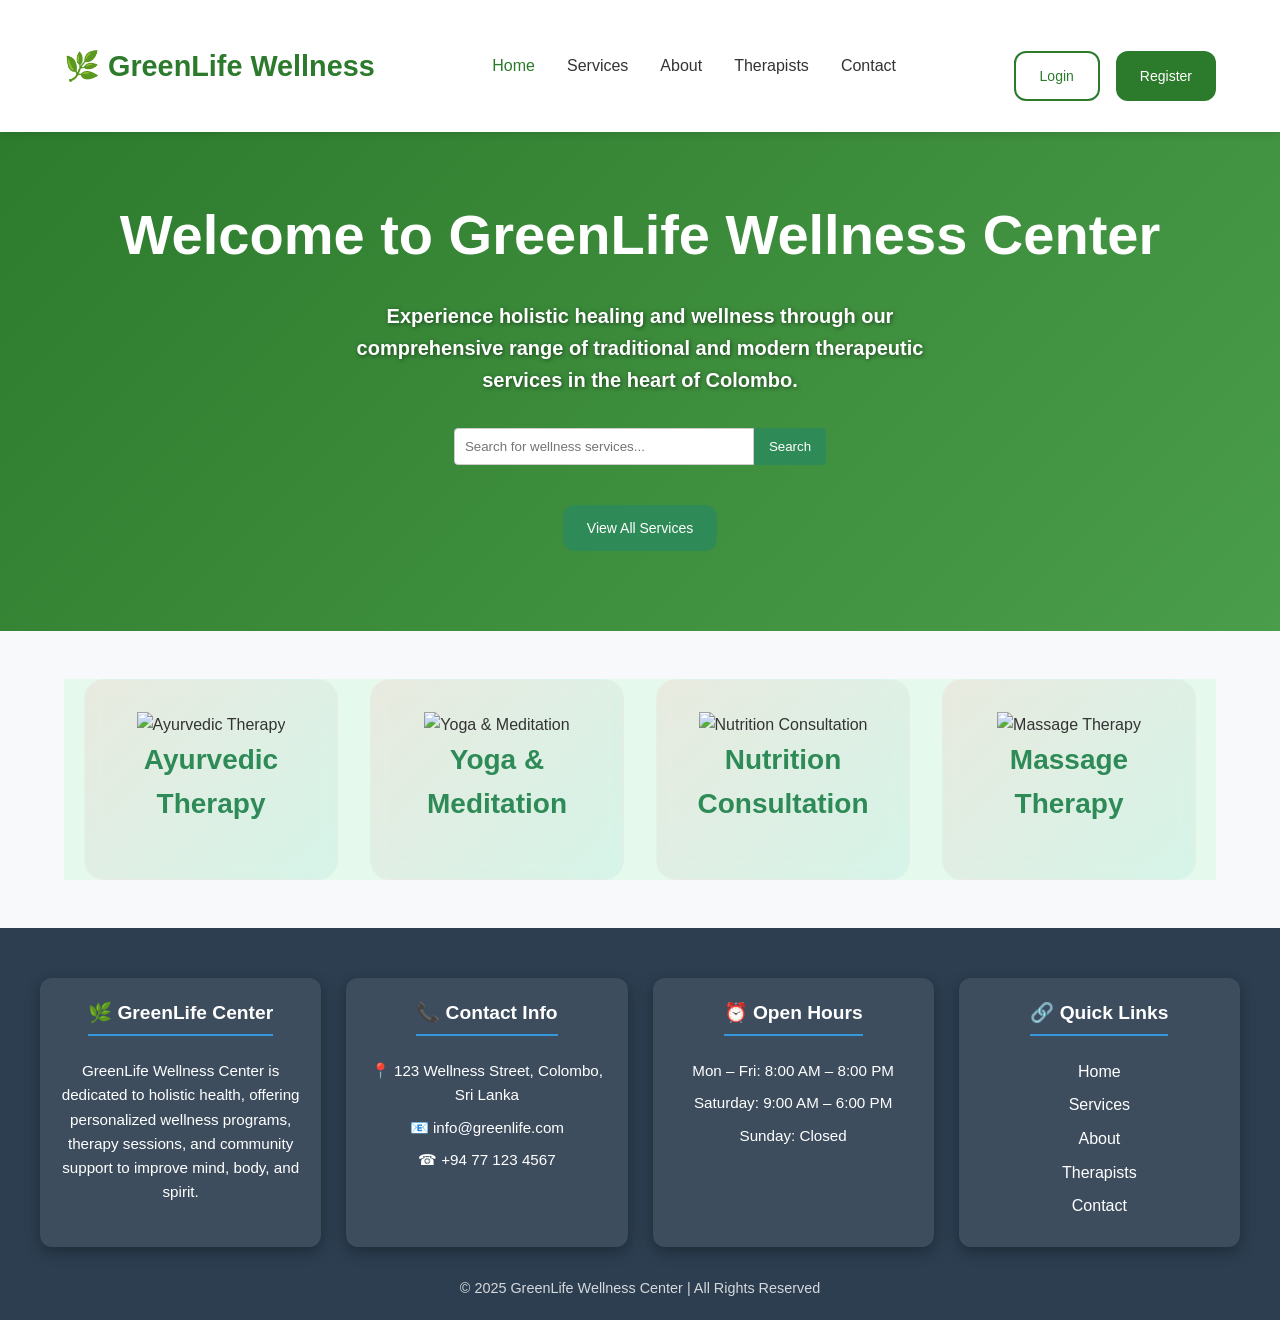
==== index.html @ e707898a "updete register page" ====
<!-- index.html -->
<!DOCTYPE html>
<html lang="en">
<head>
  <meta charset="UTF-8">
  <meta name="viewport" content="width=device-width, initial-scale=1.0">
  <link rel="stylesheet" href="styles.css">
  <title>GreenLife Wellness Center</title>
</head>
<body>
  <!-- Header -->
  <header class="site-header">
    <nav class="navbar container">
      <div class="navbar-brand">
        <a href="index.html" class="nav-link" style="text-decoration: none; color: inherit;">🌿 GreenLife Wellness</a>
      </div>
      
      <ul class="navbar-nav" id="navbar-nav">
        <li><a href="index.html" class="nav-link active">Home</a></li>
        <li><a href="services.html" class="nav-link">Services</a></li>
        <li><a href="About.html" class="nav-link">About</a></li>
        <li><a href="therapists.html" class="nav-link">Therapists</a></li>
        <li><a href="Contact.html" class="nav-link">Contact</a></li>
      </ul>
      
      <div class="navbar-actions">
        <a href="login.php" class="btn btn-outline">Login</a>
        <a href="register.php" class="btn btn-primary">Register</a>
      </div>

      <!-- Toggle Button for Mobile -->
      <div class="navbar-toggle" id="navbar-toggle">
        <span></span>
        <span></span>
        <span></span>
      </div>
    </nav>
  </header>

    <!-- Hero Section -->
    <section class="hero" id="home">
        <div class="container">
            <h1>Welcome to GreenLife Wellness Center</h1>
            <p>Experience holistic healing and wellness through our comprehensive range of traditional and modern therapeutic services in the heart of Colombo.</p>
      <form action="search.php" method="GET" class="search-form">
        <input type="text" name="query" placeholder="Search for wellness services..." required>
        <button type="submit">Search</button>
      </form>
      <a href="services.html" class="btn">View All Services</a>
    </div>
  </section>

  <section class="services-preview container">
    <div class="categories">
      <div class="category-card">
        <img src="img/relax.png" alt="Ayurvedic Therapy">
        <h3>Ayurvedic Therapy</h3>
      </div>
      <div class="category-card">
        <img src="img/yoga.png" alt="Yoga & Meditation">
        
        <h3>Yoga & Meditation</h3>
      </div>
      <div class="category-card">
        <img src="img/nutrition.png" alt="Nutrition Consultation">
        <h3>Nutrition Consultation</h3>
      </div>
      <div class="category-card">
        <img src="img/massage.png" alt="Massage Therapy">
        <h3>Massage Therapy</h3>
      </div>
    </div>
  </section>

<!-- ===== Footer Section ===== -->
<footer class="footer">
  <div class="footer-container">
    
    <!-- About -->
    <div class="footer-card">
      <h3>🌿 GreenLife Center</h3>
      <p>
        GreenLife Wellness Center is dedicated to holistic health, 
        offering personalized wellness programs, therapy sessions, 
        and community support to improve mind, body, and spirit.
      </p>
    </div>

    <!-- Contact Info -->
    <div class="footer-card" href="Contact.html">
      <h3>📞 Contact Info</h3>
      <p>📍 123 Wellness Street, Colombo, Sri Lanka</p>
      <p>📧 info@greenlife.com</p>
      <p>☎ +94 77 123 4567</p>
    </div>

    <!-- Open Hours -->
    <div class="footer-card">
      <h3>⏰ Open Hours</h3>
      <p>Mon – Fri: 8:00 AM – 8:00 PM</p>
      <p>Saturday: 9:00 AM – 6:00 PM</p>
      <p>Sunday: Closed</p>
    </div>

    <!-- Quick Links -->
    <div class="footer-card">
      <h3>🔗 Quick Links</h3>
       <ul>
        <li><a href="index.html" class="nav-link active">Home</a></li>
        <li><a href="services.html" class="nav-link">Services</a></li>
        <li><a href="About.html" class="nav-link">About</a></li>
        <li><a href="therapists.html" class="nav-link">Therapists</a></li>
        <li><a href="Contact.html" class="nav-link">Contact</a></li>
      </ul>
    </div>

  </div>

  <!-- Bottom -->
  <div class="footer-bottom">
    <p>© 2025 GreenLife Wellness Center | All Rights Reserved</p>
  </div>
</footer>

  <script>
    // Toggle menu
    const toggle = document.getElementById("navbar-toggle");
    const nav = document.getElementById("navbar-nav");

    toggle.addEventListener("click", () => {
      nav.classList.toggle("active");
    });
  </script>
</body>
</html>
---- styles.css ----
/* Categories */
        .categories {
            display: grid;
            grid-template-columns: repeat(auto-fit, minmax(250px, 1fr));
            gap: 2rem;
            margin: 3rem 0;
        }

        .category-card {
            background: linear-gradient(135deg, rgba(255, 107, 107, 0.1) 0%, rgba(78, 205, 196, 0.1) 100%);
            border: 1px solid rgba(255, 255, 255, 0.1);
            border-radius: 20px;
            padding: 2rem;
            text-align: center;
            cursor: pointer;
            transition: all 0.3s ease;
            -webkit-backdrop-filter: blur(10px);
            backdrop-filter: blur(10px);
        }

        .category-card:hover {
            transform: translateY(-10px);
            box-shadow: 0 20px 40px rgba(0, 0, 0, 0.3);
            border-color: rgba(255, 107, 107, 0.5);
        }

        .category-icon {
            font-size: 3rem;
            margin-bottom: 1rem;
        }
        /* Mobile Responsive */
@media (max-width: 768px) {
  .navbar-nav {
    display: none;
    flex-direction: column;
    background: #fff;
    position: absolute;
    top: 70px;
    right: 20px;
    padding: 20px;
    border-radius: 8px;
    box-shadow: 0 4px 10px rgba(0,0,0,0.1);
  }

  .navbar-nav.active {
    display: flex;
  }

  .navbar-toggle {
    display: flex;
  }

  .navbar-actions {
    display: none;
  }

  .hero h2 {
    font-size: 1.8rem;
  }
}
        /* style.css */

body {
    font-family: 'Segoe UI', Tahoma, Geneva, Verdana, sans-serif;
    margin: 0;
    padding: 0;
    background-color: #f0fff4;
    color: #333;
}

.container {
    width: 90%;
    max-width: 1100px;
    margin: 0 auto;
}

header {
    background-color: #2e8b57;
    padding: 15px 0;
    color: white;
}

.header-container {
    display: flex;
    justify-content: space-between;
    align-items: center;
}

nav ul {
    list-style: none;
    display: flex;
    gap: 20px;
    margin: 0;
    padding: 0;
}

nav ul li a {
    color: white;
    text-decoration: none;
    font-weight: bold;
    transition: color 0.3s;
}

nav ul li a:hover,
nav ul li a.active {
    color: #cde8dc;
    border-bottom: 2px solid #fff;
}

.hero {
    background: url('https://images.unsplash.com/photo-1605382011984-257d375e1248?q=80&w=687&auto=format&fit=crop&ixlib=rb-4.1.0&ixid=M3wxMjA3fDB8MHxwaG90by1wYWdlfHx8fGVufDB8fHx8fA%3D%3D://plus.unsplash.com/premium_photo-1661876469042-4a31e8d2c57e?q=80&w=1925&auto=format&fit=crop&ixlib=rb-4.1.0&ixid=M3wxMjA3fDB8MHxwaG90by1wYWdlfHx8fGVufDB8fHx8fA%3D%3D') no-repeat center center/cover;
    padding: 80px 20px;
    text-align: center;
    color: white;
}


.hero h2 {
    font-size: 36px;
    color: #ffffff;         /* Bright white (most readable) */
    text-shadow: 1px 1px 5px rgba(0, 0, 0, 0.6);  /* adds glow over image */
    font-weight: 700;
}

.hero p {
    font-size: 18px;
    margin: 20px 0;
    color: #ffffff;         /* Slightly off-white for balance */
    font-weight: 600;
    text-shadow: 1px 1px 4px rgba(0, 0, 0, 0.5);  /* helps make it pop */
}






.search-form {
    display: flex;
    justify-content: center;
    margin-bottom: 20px;
}

.search-form input[type="text"] {
    padding: 10px;
    width: 300px;
    border: 1px solid #ccc;
    border-radius: 4px 0 0 4px;
    outline: none;
}

.search-form button {
    padding: 10px 15px;
    background-color: #2e8b57;
    color: white;
    border: none;
    border-radius: 0 4px 4px 0;
    cursor: pointer;
}

.search-form button:hover {
    background-color: #246b44;
}

.btn {
    display: inline-block;
    padding: 10px 20px;
    background-color: #2e8b57;
    color: white;
    text-decoration: none;
    border-radius: 5px;
    margin-top: 20px;
    transition: background-color 0.3s;
}

.btn:hover {
    background-color: #246b44;
}

.services-preview {
    padding: 40px 20px;
    background-color: #e6f9ed;
    text-align: center;
}

.services-preview h3 {
    font-size: 28px;
    color: #2e8b57;
    margin-bottom: 20px;
}

.services-list {
    list-style: none;
    padding: 0;
    margin: 0;
    display: flex;
    flex-wrap: wrap;
    justify-content: center;
    gap: 15px;
}

.services-list li {
    background-color: white;
    border: 1px solid #ccc;
    border-radius: 5px;
    padding: 10px 15px;
    width: 200px;
    box-shadow: 0 2px 5px rgba(0,0,0,0.1);
}

.services-section {
    padding: 60px 20px;
    background-color: #f7fff9;
}

.services-section h2 {
    text-align: center;
    color: #2e8b57;
    font-size: 32px;
    margin-bottom: 40px;
}

.service-grid {
    display: grid;
    grid-template-columns: repeat(auto-fit, minmax(250px, 1fr));
    gap: 30px;
}

.service-card {
    background-color: white;
    border-radius: 8px;
    box-shadow: 0 4px 12px rgba(0,0,0,0.05);
    overflow: hidden;
    text-align: center;
    transition: transform 0.3s ease;
}

.service-card:hover {
    transform: translateY(-5px);
}

.service-card img {
    width: 100%;
    height: 180px;
    object-fit: cover;
}

.service-card h3 {
    color: #2e8b57;
    margin: 15px 0 10px;
}

.service-card p {
    padding: 0 15px 20px;
    font-size: 14.5px;
    color: #444;
}

footer {
    background-color: #2e8b57;
    color: white;
    text-align: center;
    padding: 15px 0;
    margin-top: 50px;
}
/*2nd part of styles.css */

        /* CSS Styles */
        :root {
            --primary-color: #2c7a2c;
            --secondary-color: #4a9d4a;
            --accent-color: #87ceeb;
            --text-primary: #333333;
            --text-secondary: #666666;
            --background-light: #f8f9fa;
            --background-white: #ffffff;
            --border-color: #e0e0e0;
            --success-color: #28a745;
            --warning-color: #ffc107;
            --error-color: #dc3545;
            --shadow-sm: 0 2px 8px rgba(0,0,0,0.1);
            --shadow-md: 0 4px 16px rgba(0,0,0,0.15);
            --border-radius: 12px;
        }

        * {
            margin: 0;
            padding: 0;
            box-sizing: border-box;
        }

        body {
            font-family: 'Inter', 'Segoe UI', Tahoma, Geneva, Verdana, sans-serif;
            line-height: 1.6;
            color: var(--text-primary);
            background-color: var(--background-light);
        }

        .container {
            max-width: 1200px;
            margin: 0 auto;
            padding: 0 20px;
        }

        /* Header Styles */
        .site-header {
            background: var(--background-white);
            box-shadow: var(--shadow-sm);
            position: fixed;
            top: 0;
            width: 100%;
            z-index: 1000;
        }

        .navbar {
            display: flex;
            justify-content: space-between;
            align-items: center;
            padding: 1rem 0;
        }

        .navbar-brand {
            font-size: 1.8rem;
            font-weight: 700;
            color: var(--primary-color);
            text-decoration: none;
        }

        .navbar-brand-link {
            text-decoration: none;
            color: inherit;
        }

        .navbar-nav {
            display: flex;
            list-style: none;
            gap: 2rem;
        }

        .navbar-nav a {
            text-decoration: none;
            color: var(--text-primary);
            font-weight: 500;
            transition: color 0.3s ease;
        }

        .navbar-nav a:hover,
        .navbar-nav a.active {
            color: var(--primary-color);
        }

        .navbar-actions {
            display: flex;
            gap: 1rem;
        }

        .btn {
            display: inline-flex;
            align-items: center;
            justify-content: center;
            padding: 12px 24px;
            border: none;
            border-radius: var(--border-radius);
            font-weight: 500;
            text-decoration: none;
            cursor: pointer;
            transition: all 0.3s ease;
            font-size: 14px;
        }

        .btn-primary {
            background-color: var(--primary-color);
            color: white;
        }

        .btn-primary:hover {
            background-color: var(--secondary-color);
            transform: translateY(-2px);
        }

        .btn-outline {
            background-color: transparent;
            color: var(--primary-color);
            border: 2px solid var(--primary-color);
        }

        .btn-outline:hover {
            background-color: var(--primary-color);
            color: white;
        }

        /* Mobile Menu */
        .navbar-toggle {
            display: none;
            flex-direction: column;
            cursor: pointer;
            gap: 4px;
        }

        .navbar-toggle span {
            width: 25px;
            height: 3px;
            background-color: var(--primary-color);
            transition: 0.3s;
        }

        /* Hero Section */
        .hero {
            background: linear-gradient(135deg, var(--primary-color), var(--secondary-color));
            color: white;
            padding: 120px 0 80px;
            text-align: center;
            margin-top: 70px;
        }

        .hero h1 {
            font-size: 3.5rem;
            font-weight: 700;
            margin-bottom: 1rem;
            animation: fadeInUp 1s ease-out;
        }

        .hero p {
            font-size: 1.25rem;
            margin-bottom: 2rem;
            max-width: 600px;
            margin-left: auto;
            margin-right: auto;
            animation: fadeInUp 1s ease-out 0.2s both;
        }

        .hero .btn {
            animation: fadeInUp 1s ease-out 0.4s both;
        }

        /* Services Section */
        .services {
            padding: 80px 0;
            background: var(--background-white);
        }

        .section-title {
            text-align: center;
            font-size: 2.5rem;
            font-weight: 700;
            margin-bottom: 3rem;
            color: var(--text-primary);
        }

        .services-grid {
            display: grid;
            grid-template-columns: repeat(auto-fit, minmax(300px, 1fr));
            gap: 2rem;
            margin-top: 3rem;
        }

        .service-card {
            background: var(--background-white);
            border-radius: var(--border-radius);
            box-shadow: var(--shadow-sm);
            padding: 2rem;
            text-align: center;
            transition: all 0.3s ease;
        }

        .service-card:hover {
            transform: translateY(-5px);
            box-shadow: var(--shadow-md);
        }

        .service-icon {
            width: 80px;
            height: 80px;
            background: var(--primary-color);
            border-radius: 50%;
            display: flex;
            align-items: center;
            justify-content: center;
            margin: 0 auto 1rem;
            font-size: 2rem;
            color: white;
        }

        .service-card h3 {
            font-size: 1.5rem;
            margin-bottom: 1rem;
            color: var(--text-primary);
        }

        .service-card p {
            color: var(--text-secondary);
            margin-bottom: 1.5rem;
        }

        .service-price {
            font-size: 1.25rem;
            font-weight: 700;
            color: var(--primary-color);
            margin-bottom: 1rem;
        }

        /* About Section */
        .about {
            padding: 80px 0;
            background: var(--background-light);
        }

        .about-content {
            display: grid;
            grid-template-columns: 1fr 1fr;
            gap: 3rem;
            align-items: center;
        }

        .about-text h2 {
            font-size: 2.5rem;
            margin-bottom: 1.5rem;
            color: var(--text-primary);
        }

        .about-text p {
            color: var(--text-secondary);
            margin-bottom: 1.5rem;
        }

        .about-features {
            list-style: none;
        }

        .about-features li {
            padding: 0.5rem 0;
            color: var(--text-secondary);
        }

        .about-features li:before {
            content: "✓";
            color: var(--success-color);
            font-weight: bold;
            margin-right: 0.5rem;
        }

        /* Therapists Section */
        .therapists {
            padding: 80px 0;
            background: var(--background-white);
        }

        .therapists-grid {
            display: grid;
            grid-template-columns: repeat(auto-fit, minmax(250px, 1fr));
            gap: 2rem;
            margin-top: 3rem;
        }

        .therapist-card {
            background: var(--background-white);
            border-radius: var(--border-radius);
            box-shadow: var(--shadow-sm);
            padding: 2rem;
            text-align: center;
            transition: all 0.3s ease;
        }

        .therapist-card:hover {
            transform: translateY(-5px);
            box-shadow: var(--shadow-md);
        }

        .therapist-avatar {
            width: 100px;
            height: 100px;
            border-radius: 50%;
            background: var(--accent-color);
            margin: 0 auto 1rem;
            display: flex;
            align-items: center;
            justify-content: center;
            font-size: 2rem;
            color: white;
        }

        .therapist-card h4 {
            margin-bottom: 0.5rem;
            color: var(--text-primary);
        }

        .therapist-specialty {
            color: var(--primary-color);
            font-weight: 500;
            margin-bottom: 1rem;
        }

        .therapist-rating {
            color: var(--warning-color);
            margin-bottom: 1rem;
        }

        /* Contact Section */
        .contact {
            padding: 80px 0;
            background: var(--background-light);
        }

        .contact-content {
            display: grid;
            grid-template-columns: 1fr 1fr;
            gap: 3rem;
        }

        .contact-form {
            background: var(--background-white);
            padding: 2rem;
            border-radius: var(--border-radius);
            box-shadow: var(--shadow-sm);
        }

        .form-group {
            margin-bottom: 1.5rem;
        }

        .form-label {
            display: block;
            margin-bottom: 0.5rem;
            font-weight: 500;
            color: var(--text-primary);
        }

        .form-input,
        .form-textarea,
        .form-select {
            width: 100%;
            padding: 12px 16px;
            border: 2px solid var(--border-color);
            border-radius: var(--border-radius);
            font-size: 16px;
            transition: border-color 0.3s ease;
        }

        .form-input:focus,
        .form-textarea:focus,
        .form-select:focus {
            outline: none;
            border-color: var(--primary-color);
        }

        .form-textarea {
            resize: vertical;
            min-height: 120px;
        }

        .contact-info h3 {
            margin-bottom: 1.5rem;
            color: var(--text-primary);
        }

        .contact-item {
            display: flex;
            align-items: center;
            margin-bottom: 1.5rem;
            color: var(--text-secondary);
        }

        .contact-icon {
            width: 40px;
            height: 40px;
            background: var(--primary-color);
            border-radius: 50%;
            display: flex;
            align-items: center;
            justify-content: center;
            margin-right: 1rem;
            color: white;
        }
        
        /* Footer Styles */
.footer {
  background: #2c3e50;
  color: #fff;
  padding: 50px 20px 20px;
  margin-top: 40px;
}

.footer-container {
  display: grid;
  grid-template-columns: repeat(auto-fit, minmax(220px, 1fr));
  gap: 25px;
  max-width: 1200px;
  margin: 0 auto;
}

.footer-card {
  background: rgba(255, 255, 255, 0.08);
  padding: 20px;
  border-radius: 12px;
  box-shadow: 0 5px 15px rgba(0,0,0,0.3);
  transition: transform 0.3s ease, background 0.3s;
}

.footer-card:hover {
  transform: translateY(-8px);
  background: rgba(255, 255, 255, 0.15);
}

.footer-card h3 {
  margin-bottom: 15px;
  font-size: 1.2rem;
  border-bottom: 2px solid #3498db;
  display: inline-block;
  padding-bottom: 5px;
}

.footer-card p {
  font-size: 0.95rem;
  margin: 8px 0;
}

.footer-card ul {
  list-style: none;
  padding: 0;
}

.footer-card ul li {
  margin: 8px 0;
}

.footer-card ul li a {
  text-decoration: none;
  color: #fff;
  transition: color 0.3s;
}

.footer-card ul li a:hover {
  color: #1abc9c;
}

.footer-bottom {
  text-align: center;
  margin-top: 30px;
  font-size: 0.9rem;
  opacity: 0.8;
}

        /* Modals */
        .modal {
            display: none;
            position: fixed;
            z-index: 2000;
            left: 0;
            top: 0;
            width: 100%;
            height: 100%;
            background-color: rgba(0,0,0,0.5);
        }

        .modal-content {
            background-color: var(--background-white);
            margin: 5% auto;
            padding: 2rem;
            border-radius: var(--border-radius);
            width: 90%;
            max-width: 500px;
            position: relative;
        }

        .close {
            position: absolute;
            right: 1rem;
            top: 1rem;
            font-size: 28px;
            font-weight: bold;
            cursor: pointer;
            color: var(--text-secondary);
        }

        .close:hover {
            color: var(--error-color);
        }

        /* Animations */
        @keyframes fadeInUp {
            from {
                opacity: 0;
                transform: translateY(30px);
            }
            to {
                opacity: 1;
                transform: translateY(0);
            }
        }

        .fade-in {
            animation: fadeInUp 0.8s ease-out;
        }

        /* Loading Spinner */
        .loading {
            display: inline-block;
            width: 20px;
            height: 20px;
            border: 3px solid #f3f3f3;
            border-top: 3px solid var(--primary-color);
            border-radius: 50%;
            animation: spin 1s linear infinite;
        }

        @keyframes spin {
            0% { transform: rotate(0deg); }
            100% { transform: rotate(360deg); }
        }

        /* Alert Messages */
        .alert {
            padding: 1rem;
            border-radius: var(--border-radius);
            margin-bottom: 1rem;
            border: 1px solid;
        }

        .alert-success {
            background-color: #d4edda;
            border-color: #c3e6cb;
            color: #155724;
        }

        .alert-error {
            background-color: #f8d7da;
            border-color: #f5c6cb;
            color: #721c24;
        }

        .alert-warning {
            background-color: #fff3cd;
            border-color: #ffeaa7;
            color: #856404;
        }

        /* Responsive Design */
        @media (max-width: 768px) {
            .navbar-nav {
                display: none;
                position: absolute;
                top: 100%;
                left: 0;
                width: 100%;
                background: var(--background-white);
                flex-direction: column;
                padding: 1rem;
                box-shadow: var(--shadow-sm);
            }

            .navbar-nav.active {
                display: flex;
            }

            .navbar-toggle {
                display: flex;
            }

            .hero h1 {
                font-size: 2.5rem;
            }

            .hero p {
                font-size: 1.1rem;
            }

            .section-title {
                font-size: 2rem;
            }

            .about-content,
            .contact-content {
                grid-template-columns: 1fr;
            }

            .services-grid,
            .therapists-grid {
                grid-template-columns: 1fr;
            }
        }

        /* Utility Classes */
        .text-center { text-align: center; }
        .text-left { text-align: left; }
        .text-right { text-align: right; }
        .mt-1 { margin-top: 1rem; }
        .mt-2 { margin-top: 2rem; }
        .mb-1 { margin-bottom: 1rem; }
        .mb-2 { margin-bottom: 2rem; }
        .hidden { display: none; }
        .visible { display: block; }

        .services-description {
            max-width: 600px;
            margin: 0 auto;
            color: var(--text-secondary);
            margin-bottom: 2rem;
        }

        .brand-link {
            text-decoration: none;
            color: inherit;
        }
------------------------------------------------------------------

.therapists-grid {
  display: grid;
  grid-template-columns: repeat(auto-fit, minmax(220px, 1fr));
  gap: 20px;
}

.therapist-card {
  background: #fff;
  border-radius: 12px;
  padding: 20px;
  text-align: center;
  box-shadow: 0 4px 10px rgba(0,0,0,0.1);
  cursor: pointer;
  transition: transform 0.2s, box-shadow 0.2s;
}
.therapist-card:hover {
  transform: translateY(-5px);
  box-shadow: 0 6px 15px rgba(0,0,0,0.15);
}

.therapist-avatar {
  font-size: 40px;
  margin-bottom: 10px;
}

/* Popup background */
.form-popup {
  display: none;
  position: fixed;
  top: 0; left: 0;
  width: 100%; height: 100%;
  background: rgba(0,0,0,0.6);
  justify-content: center;
  align-items: center;
  z-index: 1000;
}

/* Popup box centered */
.form-content {
  background: #fff;
  padding: 25px;
  border-radius: 12px;
  width: 90%;
  max-width: 400px;
  text-align: center;
  box-shadow: 0 6px 15px rgba(0,0,0,0.25);
  animation: popupFade 0.3s ease;
}

/* Smooth opening animation */
@keyframes popupFade {
  from { transform: scale(0.8); opacity: 0; }
  to { transform: scale(1); opacity: 1; }
}

.btn.cancel {
  margin-top: 15px;
  padding: 8px 16px;    
  background: #dc3545;
  color: white;
  border: none;
  border-radius: 6px;
  cursor: pointer;
}
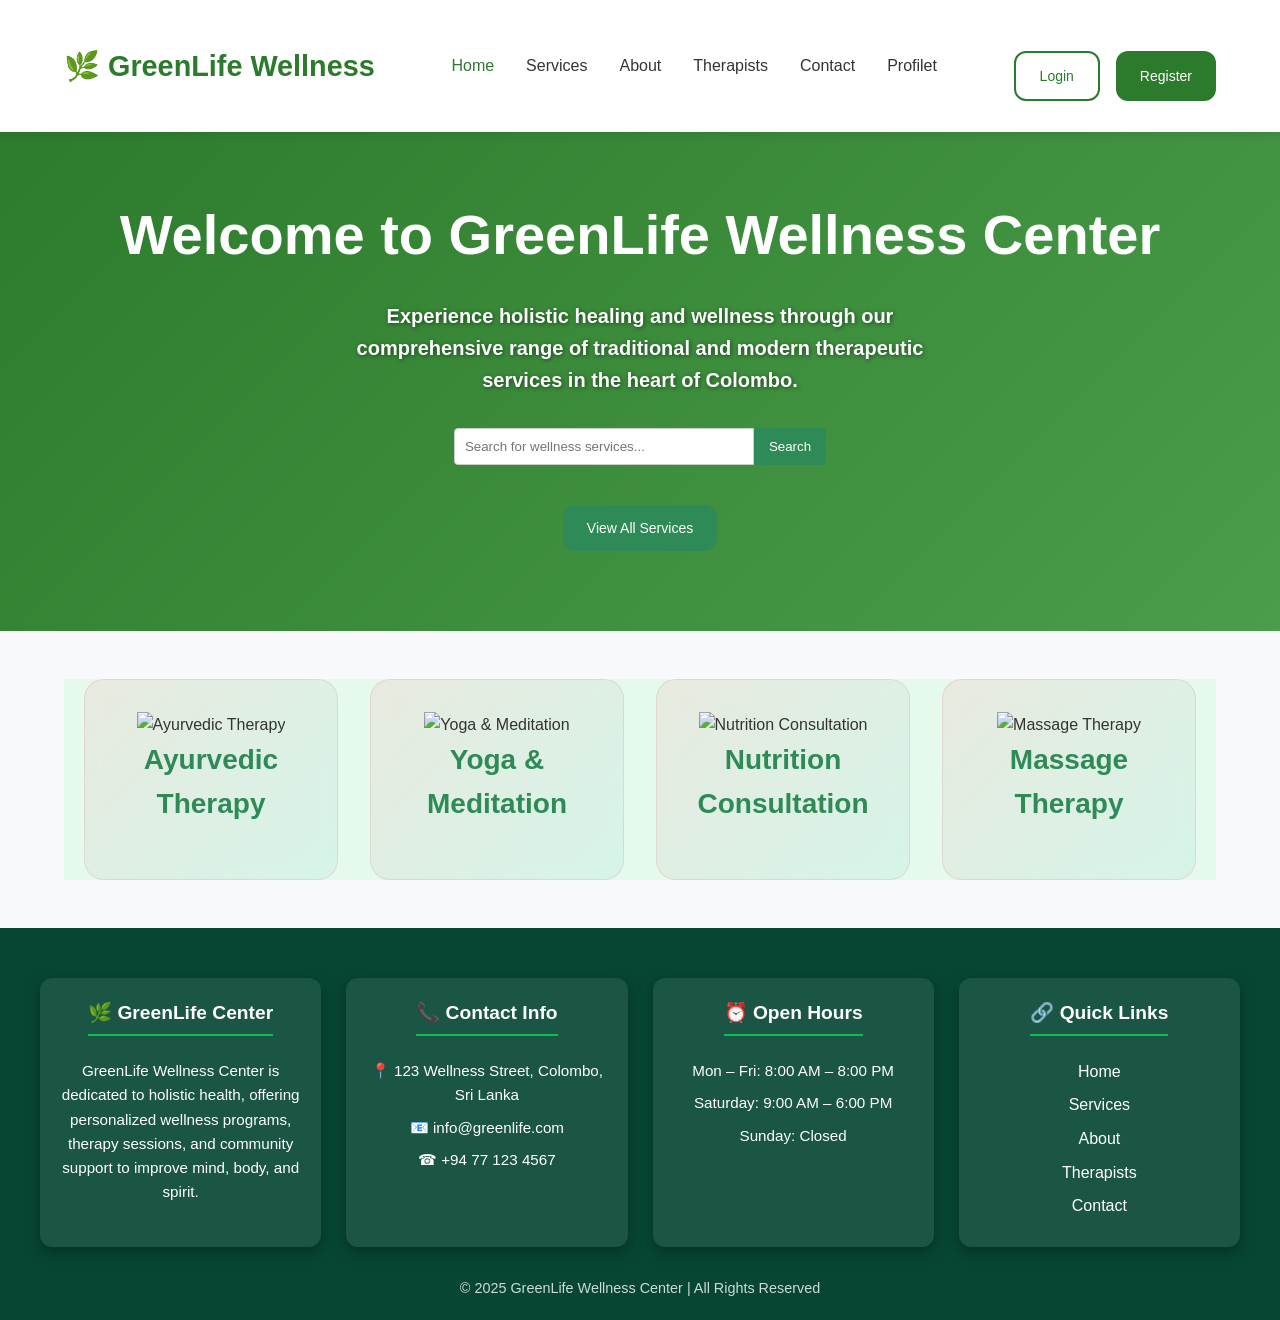
==== commit c82bdae1: "create a profile page" ====
--- a/index.html
+++ b/index.html
@@ -21,6 +21,7 @@
         <li><a href="About.html" class="nav-link">About</a></li>
         <li><a href="therapists.html" class="nav-link">Therapists</a></li>
         <li><a href="Contact.html" class="nav-link">Contact</a></li>
+        <li><a href="profile.php" class="nav-link">Profilet</a></li>
       </ul>
       
       <div class="navbar-actions">
--- a/styles.css
+++ b/styles.css
@@ -8,7 +8,7 @@
 
         .category-card {
             background: linear-gradient(135deg, rgba(255, 107, 107, 0.1) 0%, rgba(78, 205, 196, 0.1) 100%);
-            border: 1px solid rgba(255, 255, 255, 0.1);
+            border: 1px solid rgba(238, 9, 9, 0.1);
             border-radius: 20px;
             padding: 2rem;
             text-align: center;
@@ -21,7 +21,7 @@
         .category-card:hover {
             transform: translateY(-10px);
             box-shadow: 0 20px 40px rgba(0, 0, 0, 0.3);
-            border-color: rgba(255, 107, 107, 0.5);
+            border-color: rgba(220, 12, 12, 0.5);
         }
 
         .category-icon {
@@ -671,10 +671,19 @@
             margin-right: 1rem;
             color: white;
         }
+        .contact-item a {
+            color: var(--text-secondary);
+            text-decoration: none;
+            transition: color 0.3s ease;
+        }
+        .contact-item a:hover {
+            color: var(--primary-color);
+        }
         
+
         /* Footer Styles */
 .footer {
-  background: #2c3e50;
+  background: #074635;
   color: #fff;
   padding: 50px 20px 20px;
   margin-top: 40px;
@@ -704,7 +713,7 @@
 .footer-card h3 {
   margin-bottom: 15px;
   font-size: 1.2rem;
-  border-bottom: 2px solid #3498db;
+  border-bottom: 2px solid #0abe4f;
   display: inline-block;
   padding-bottom: 5px;
 }
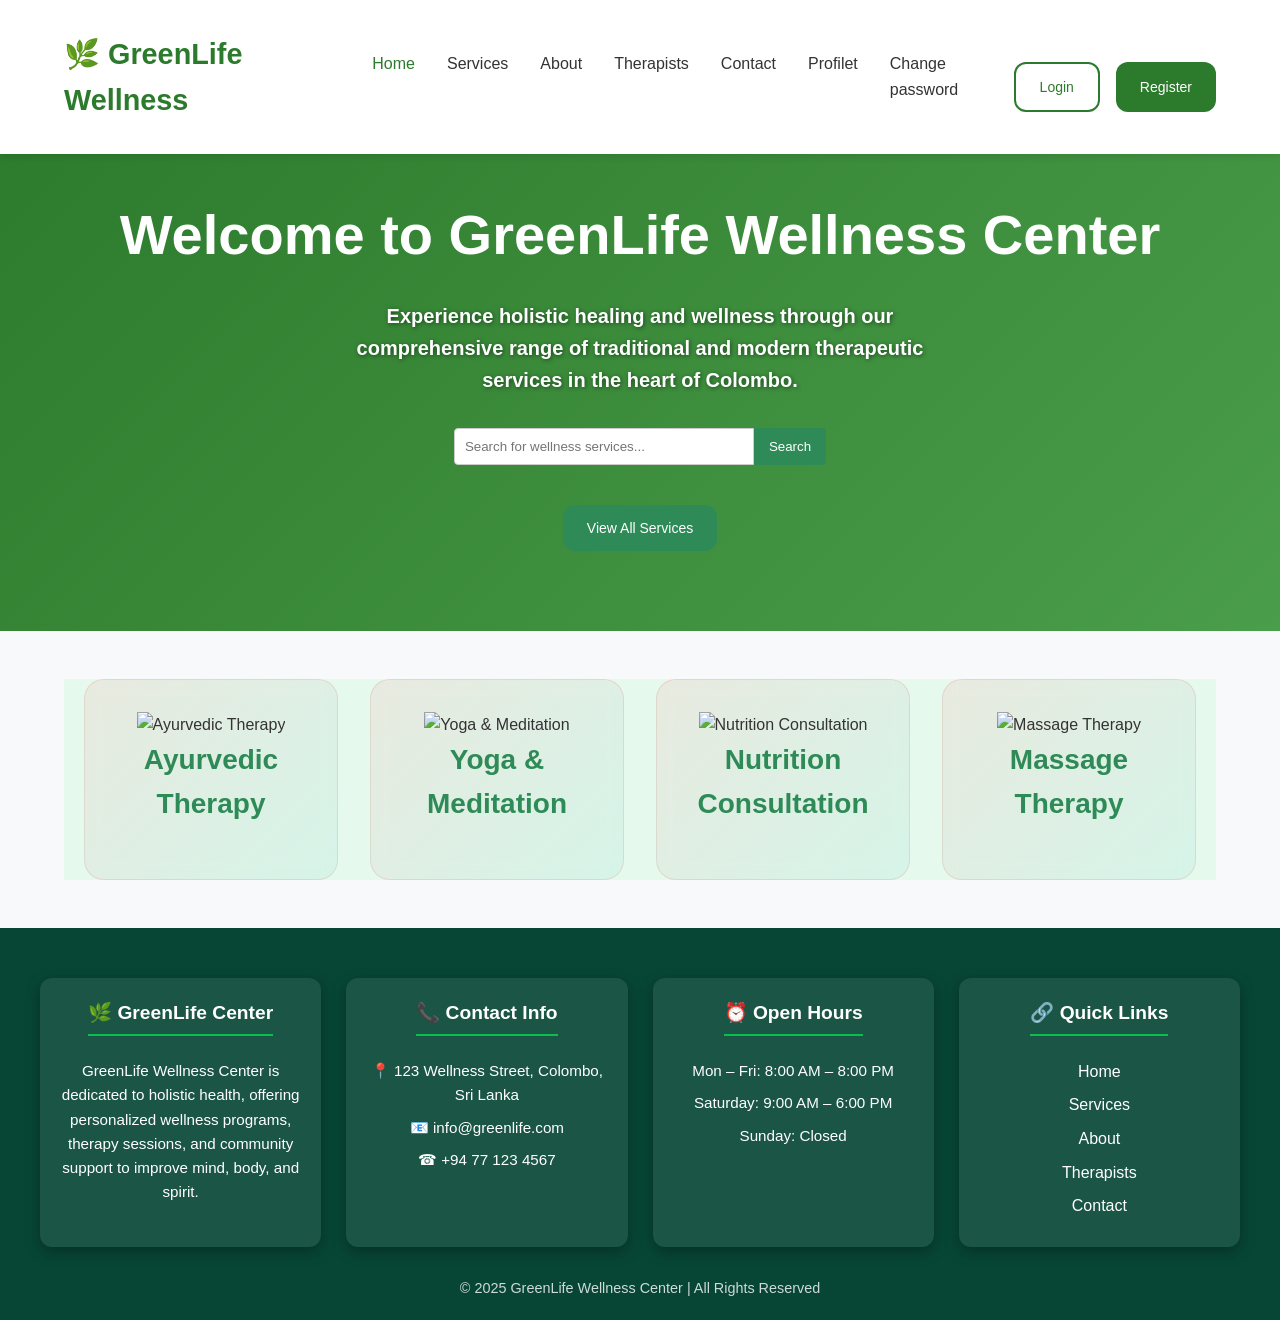
==== commit 4c16fa02: "add changes password page" ====
--- a/index.html
+++ b/index.html
@@ -22,6 +22,7 @@
         <li><a href="therapists.html" class="nav-link">Therapists</a></li>
         <li><a href="Contact.html" class="nav-link">Contact</a></li>
         <li><a href="profile.php" class="nav-link">Profilet</a></li>
+        <li><a href="change_password.php" class="nav-link">Change password</a></li>
       </ul>
       
       <div class="navbar-actions">
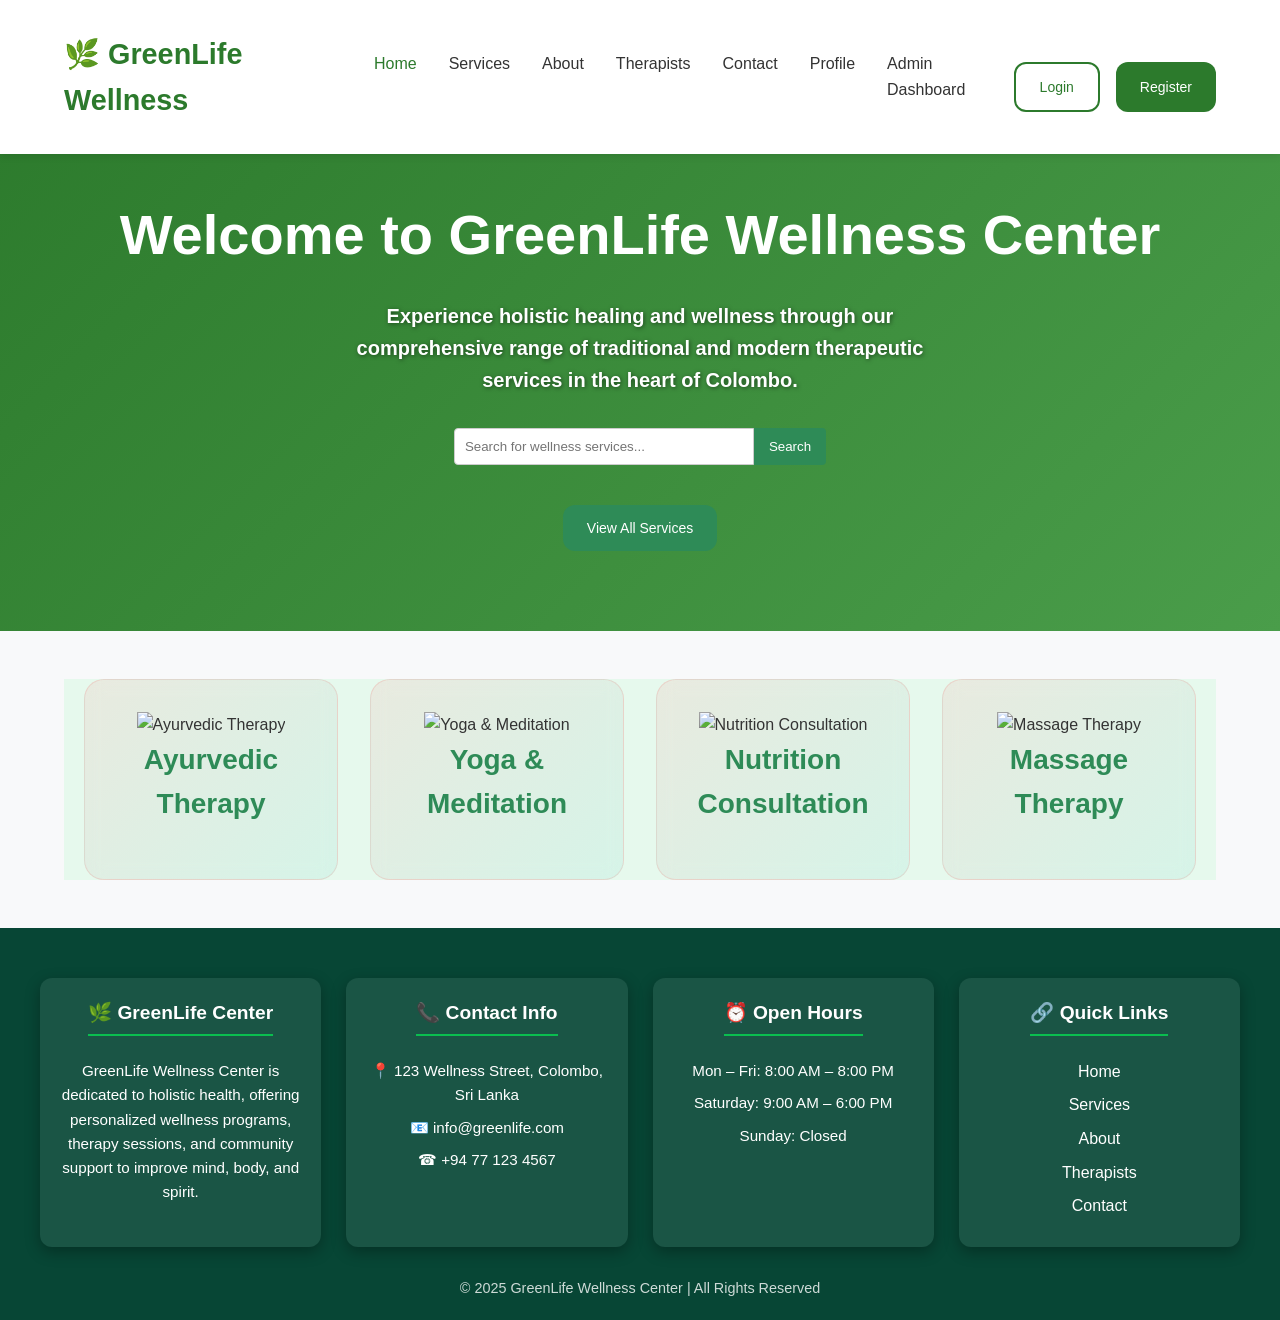
==== commit 03b72ae7: "update Admin Dashboard" ====
--- a/index.html
+++ b/index.html
@@ -21,8 +21,8 @@
         <li><a href="About.html" class="nav-link">About</a></li>
         <li><a href="therapists.html" class="nav-link">Therapists</a></li>
         <li><a href="Contact.html" class="nav-link">Contact</a></li>
-        <li><a href="profile.php" class="nav-link">Profilet</a></li>
-        <li><a href="change_password.php" class="nav-link">Change password</a></li>
+        <li><a href="profile.php" class="nav-link">Profile</a></li>
+        <li><a href="admin_Dashboard.php" class="nav-link">Admin Dashboard</a></li>
       </ul>
       
       <div class="navbar-actions">
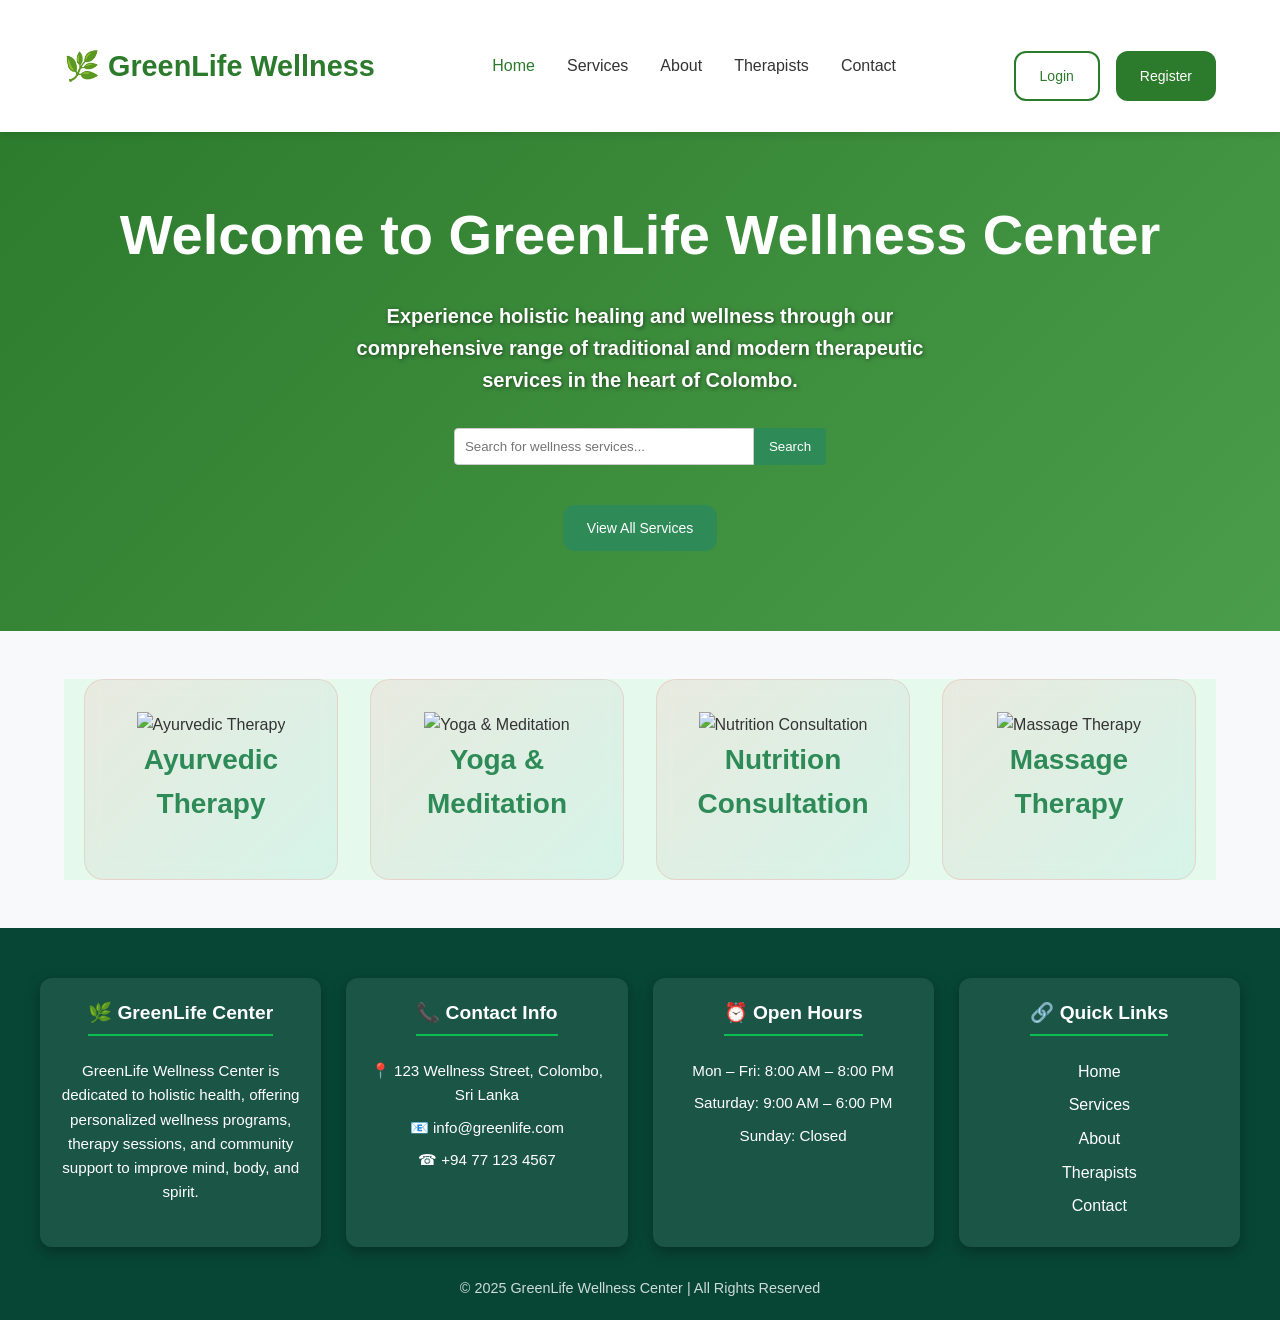
==== commit 8d9640c8: "update a client dashcoard" ====
--- a/index.html
+++ b/index.html
@@ -21,8 +21,6 @@
         <li><a href="About.html" class="nav-link">About</a></li>
         <li><a href="therapists.html" class="nav-link">Therapists</a></li>
         <li><a href="Contact.html" class="nav-link">Contact</a></li>
-        <li><a href="profile.php" class="nav-link">Profile</a></li>
-        <li><a href="admin_Dashboard.php" class="nav-link">Admin Dashboard</a></li>
       </ul>
       
       <div class="navbar-actions">
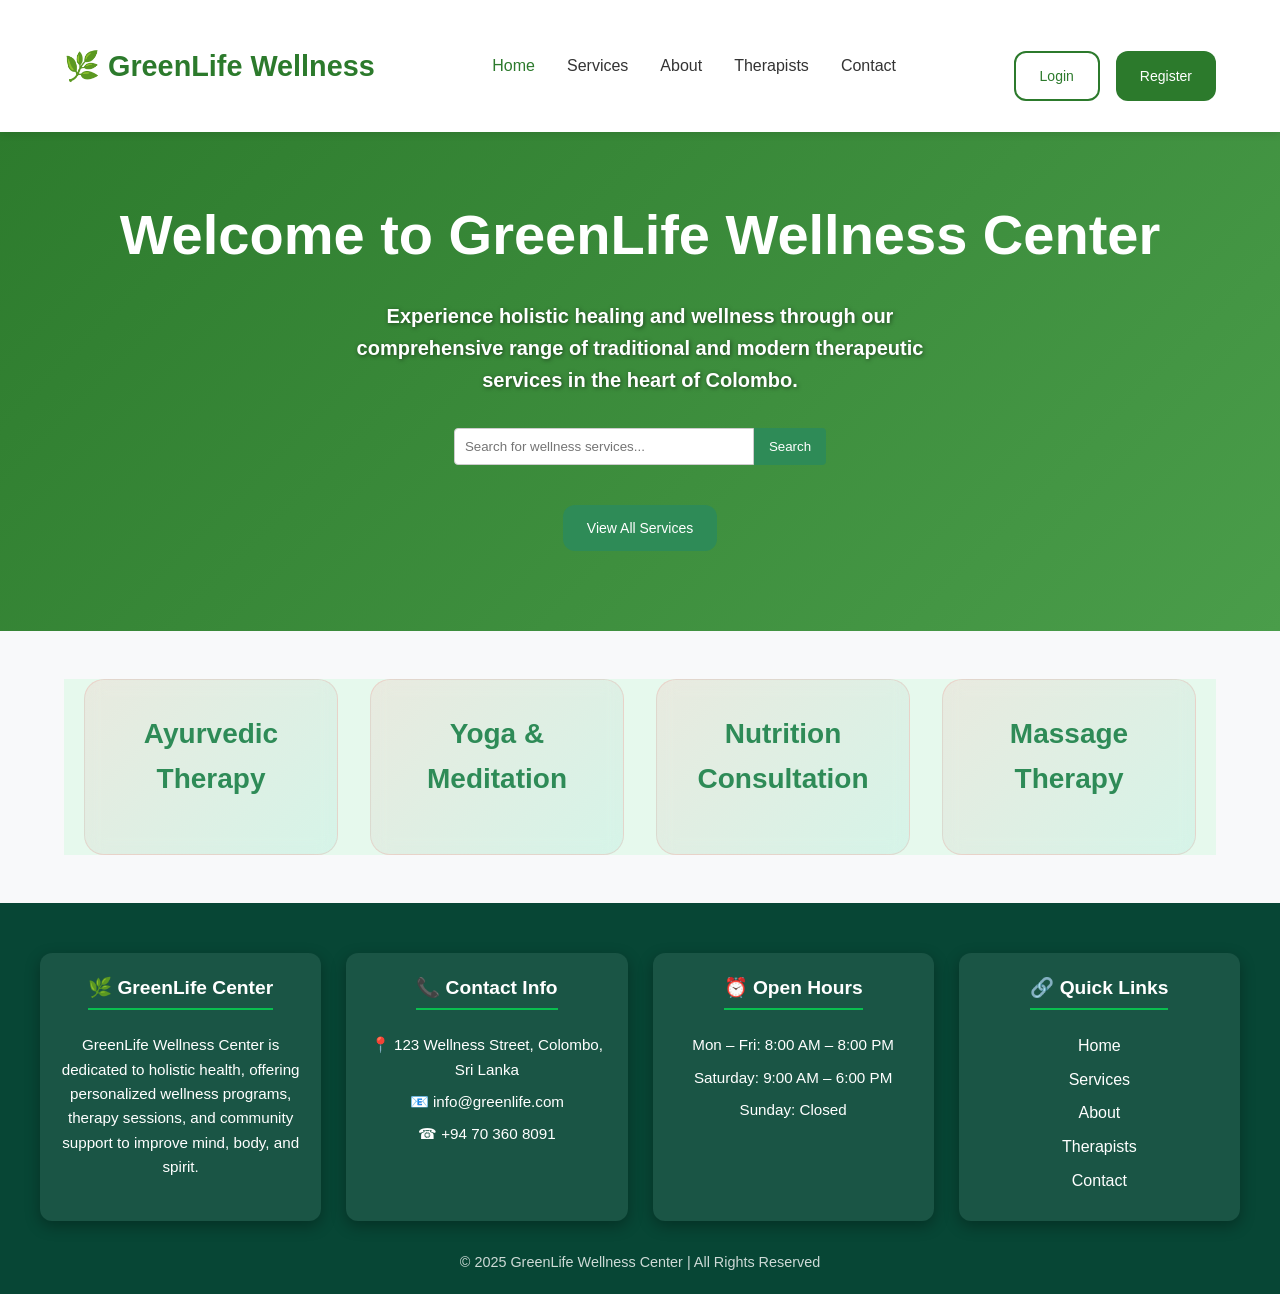
==== commit f07691d8: "updates" ====
--- a/index.html
+++ b/index.html
@@ -5,7 +5,7 @@
   <meta charset="UTF-8">
   <meta name="viewport" content="width=device-width, initial-scale=1.0">
   <link rel="stylesheet" href="styles.css">
-  <title>GreenLife Wellness Center</title>
+  <title>GreenLife Wellness Centre</title>
 </head>
 <body>
   <!-- Header -->
@@ -42,7 +42,7 @@
         <div class="container">
             <h1>Welcome to GreenLife Wellness Center</h1>
             <p>Experience holistic healing and wellness through our comprehensive range of traditional and modern therapeutic services in the heart of Colombo.</p>
-      <form action="search.php" method="GET" class="search-form">
+      <form action="services.html" method="GET" class="search-form">
         <input type="text" name="query" placeholder="Search for wellness services..." required>
         <button type="submit">Search</button>
       </form>
@@ -53,20 +53,16 @@
   <section class="services-preview container">
     <div class="categories">
       <div class="category-card">
-        <img src="img/relax.png" alt="Ayurvedic Therapy">
         <h3>Ayurvedic Therapy</h3>
       </div>
       <div class="category-card">
-        <img src="img/yoga.png" alt="Yoga & Meditation">
         
         <h3>Yoga & Meditation</h3>
       </div>
       <div class="category-card">
-        <img src="img/nutrition.png" alt="Nutrition Consultation">
         <h3>Nutrition Consultation</h3>
       </div>
       <div class="category-card">
-        <img src="img/massage.png" alt="Massage Therapy">
         <h3>Massage Therapy</h3>
       </div>
     </div>
@@ -91,7 +87,7 @@
       <h3>📞 Contact Info</h3>
       <p>📍 123 Wellness Street, Colombo, Sri Lanka</p>
       <p>📧 info@greenlife.com</p>
-      <p>☎ +94 77 123 4567</p>
+      <p>☎ +94 70 360 8091</p>
     </div>
 
     <!-- Open Hours -->
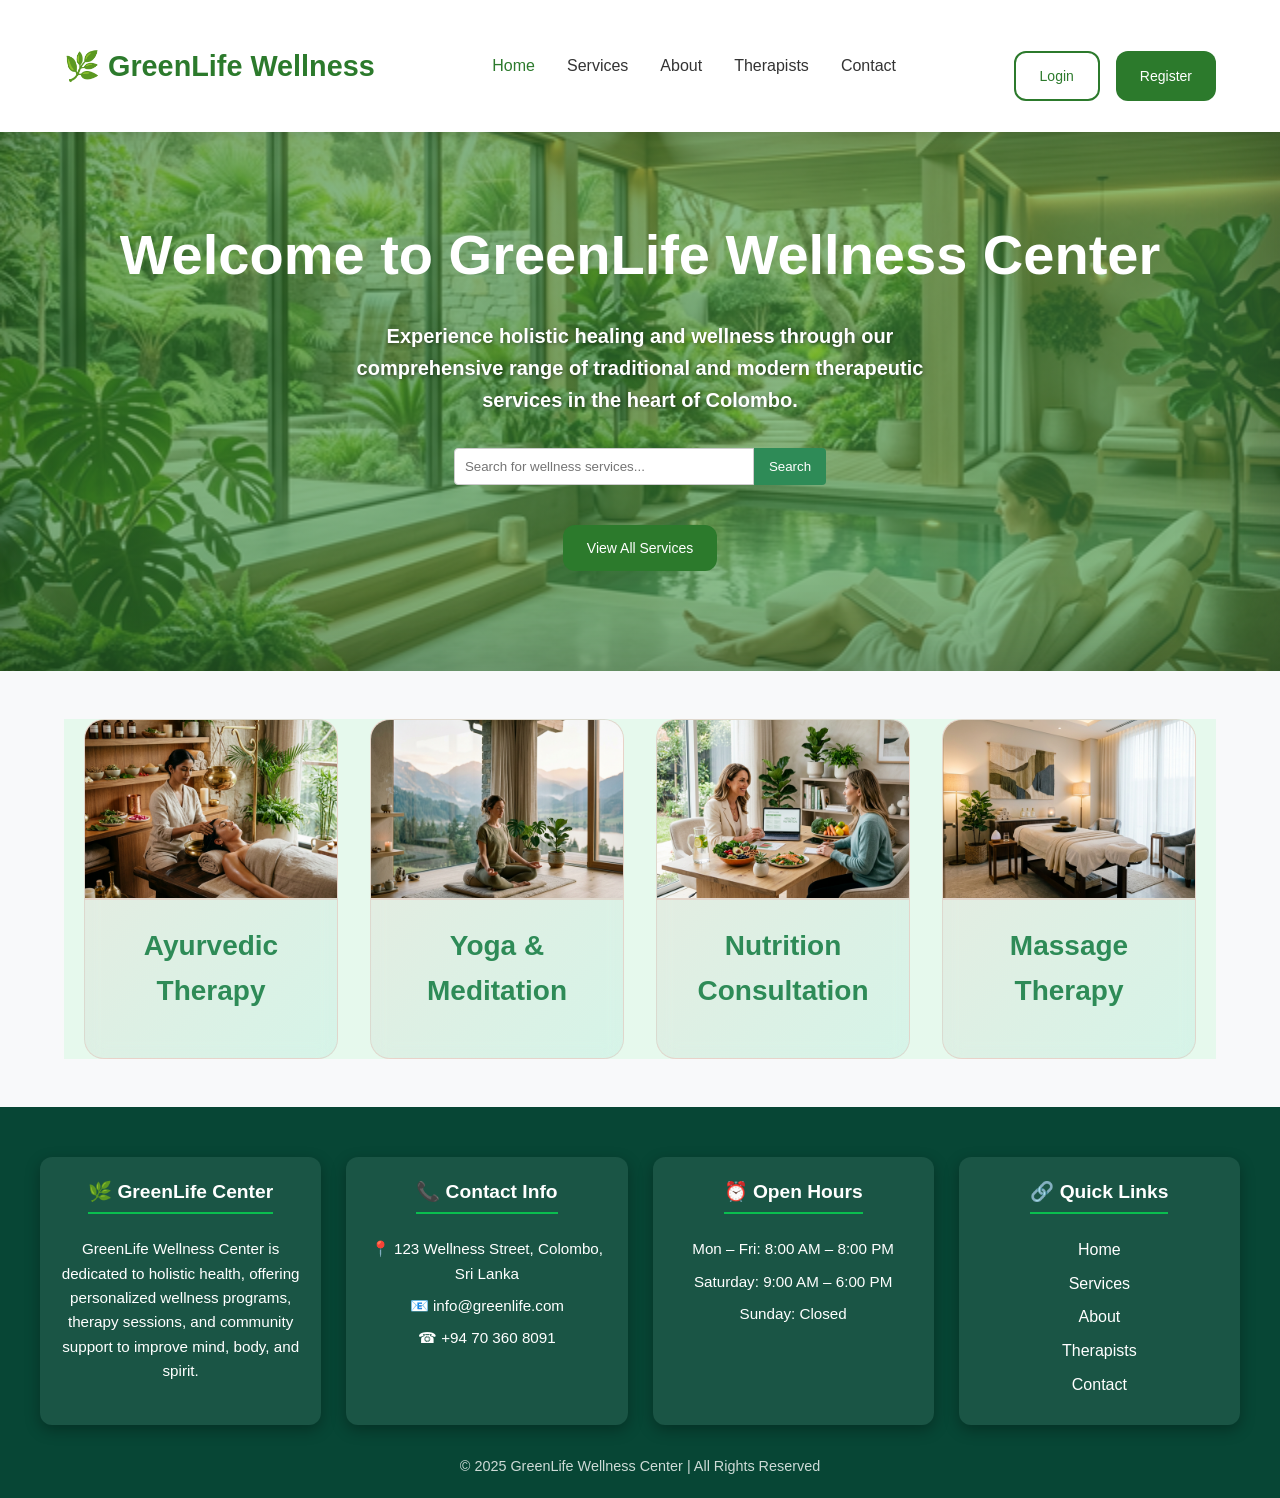
==== commit efb99a44: "feat: Add new images, enhance category card and hero section styling, and embed map in contact page." ====
--- a/index.html
+++ b/index.html
@@ -1,12 +1,14 @@
 <!-- index.html -->
 <!DOCTYPE html>
 <html lang="en">
+
 <head>
   <meta charset="UTF-8">
   <meta name="viewport" content="width=device-width, initial-scale=1.0">
   <link rel="stylesheet" href="styles.css">
   <title>GreenLife Wellness Centre</title>
 </head>
+
 <body>
   <!-- Header -->
   <header class="site-header">
@@ -14,7 +16,7 @@
       <div class="navbar-brand">
         <a href="index.html" class="nav-link" style="text-decoration: none; color: inherit;">🌿 GreenLife Wellness</a>
       </div>
-      
+
       <ul class="navbar-nav" id="navbar-nav">
         <li><a href="index.html" class="nav-link active">Home</a></li>
         <li><a href="services.html" class="nav-link">Services</a></li>
@@ -22,7 +24,7 @@
         <li><a href="therapists.html" class="nav-link">Therapists</a></li>
         <li><a href="Contact.html" class="nav-link">Contact</a></li>
       </ul>
-      
+
       <div class="navbar-actions">
         <a href="login.php" class="btn btn-outline">Login</a>
         <a href="register.php" class="btn btn-primary">Register</a>
@@ -37,86 +39,98 @@
     </nav>
   </header>
 
-    <!-- Hero Section -->
-    <section class="hero" id="home">
-        <div class="container">
-            <h1>Welcome to GreenLife Wellness Center</h1>
-            <p>Experience holistic healing and wellness through our comprehensive range of traditional and modern therapeutic services in the heart of Colombo.</p>
+  <!-- Hero Section -->
+  <section class="hero" id="home">
+    <div class="container">
+      <h1>Welcome to GreenLife Wellness Center</h1>
+      <p>Experience holistic healing and wellness through our comprehensive range of traditional and modern therapeutic
+        services in the heart of Colombo.</p>
       <form action="services.html" method="GET" class="search-form">
         <input type="text" name="query" placeholder="Search for wellness services..." required>
         <button type="submit">Search</button>
       </form>
-      <a href="services.html" class="btn">View All Services</a>
+      <a href="services.html" class="btn btn-primary">View All Services</a>
     </div>
   </section>
 
   <section class="services-preview container">
     <div class="categories">
       <div class="category-card">
-        <h3>Ayurvedic Therapy</h3>
+        <img src="images/ayurveda.png" alt="Ayurvedic Therapy" class="category-img">
+        <div class="category-content">
+          <h3>Ayurvedic Therapy</h3>
+        </div>
       </div>
       <div class="category-card">
-        
-        <h3>Yoga & Meditation</h3>
+        <img src="images/yoga.png" alt="Yoga & Meditation" class="category-img">
+        <div class="category-content">
+          <h3>Yoga & Meditation</h3>
+        </div>
       </div>
       <div class="category-card">
-        <h3>Nutrition Consultation</h3>
+        <img src="images/nutrition.png" alt="Nutrition Consultation" class="category-img">
+        <div class="category-content">
+          <h3>Nutrition Consultation</h3>
+        </div>
       </div>
       <div class="category-card">
-        <h3>Massage Therapy</h3>
+        <img src="images/massage.png" alt="Massage Therapy" class="category-img">
+        <div class="category-content">
+          <h3>Massage Therapy</h3>
+        </div>
       </div>
     </div>
   </section>
 
-<!-- ===== Footer Section ===== -->
-<footer class="footer">
-  <div class="footer-container">
-    
-    <!-- About -->
-    <div class="footer-card">
-      <h3>🌿 GreenLife Center</h3>
-      <p>
-        GreenLife Wellness Center is dedicated to holistic health, 
-        offering personalized wellness programs, therapy sessions, 
-        and community support to improve mind, body, and spirit.
-      </p>
+  <!-- ===== Footer Section ===== -->
+  <footer class="footer">
+    <div class="footer-container">
+
+      <!-- About -->
+      <div class="footer-card">
+        <h3>🌿 GreenLife Center</h3>
+        <p>
+          GreenLife Wellness Center is dedicated to holistic health,
+          offering personalized wellness programs, therapy sessions,
+          and community support to improve mind, body, and spirit.
+        </p>
+      </div>
+
+      <!-- Contact Info -->
+      <div class="footer-card" href="Contact.html">
+        <h3>📞 Contact Info</h3>
+        <p>📍 123 Wellness Street, Colombo, Sri Lanka</p>
+        <p>📧 info@greenlife.com</p>
+        <p>☎ +94 70 360 8091</p>
+      </div>
+
+      <!-- Open Hours -->
+      <div class="footer-card">
+        <h3>⏰ Open Hours</h3>
+        <p>Mon – Fri: 8:00 AM – 8:00 PM</p>
+        <p>Saturday: 9:00 AM – 6:00 PM</p>
+        <p>Sunday: Closed</p>
+      </div>
+
+      <!-- Quick Links -->
+      <div class="footer-card">
+        <h3>🔗 Quick Links</h3>
+        <ul>
+          <li><a href="index.html" class="nav-link active">Home</a></li>
+          <li><a href="services.html" class="nav-link">Services</a></li>
+          <li><a href="About.html" class="nav-link">About</a></li>
+          <li><a href="therapists.html" class="nav-link">Therapists</a></li>
+          <li><a href="Contact.html" class="nav-link">Contact</a></li>
+        </ul>
+      </div>
+
     </div>
 
-    <!-- Contact Info -->
-    <div class="footer-card" href="Contact.html">
-      <h3>📞 Contact Info</h3>
-      <p>📍 123 Wellness Street, Colombo, Sri Lanka</p>
-      <p>📧 info@greenlife.com</p>
-      <p>☎ +94 70 360 8091</p>
+    <!-- Bottom -->
+    <div class="footer-bottom">
+      <p>© 2025 GreenLife Wellness Center | All Rights Reserved</p>
     </div>
-
-    <!-- Open Hours -->
-    <div class="footer-card">
-      <h3>⏰ Open Hours</h3>
-      <p>Mon – Fri: 8:00 AM – 8:00 PM</p>
-      <p>Saturday: 9:00 AM – 6:00 PM</p>
-      <p>Sunday: Closed</p>
-    </div>
-
-    <!-- Quick Links -->
-    <div class="footer-card">
-      <h3>🔗 Quick Links</h3>
-       <ul>
-        <li><a href="index.html" class="nav-link active">Home</a></li>
-        <li><a href="services.html" class="nav-link">Services</a></li>
-        <li><a href="About.html" class="nav-link">About</a></li>
-        <li><a href="therapists.html" class="nav-link">Therapists</a></li>
-        <li><a href="Contact.html" class="nav-link">Contact</a></li>
-      </ul>
-    </div>
-
-  </div>
-
-  <!-- Bottom -->
-  <div class="footer-bottom">
-    <p>© 2025 GreenLife Wellness Center | All Rights Reserved</p>
-  </div>
-</footer>
+  </footer>
 
   <script>
     // Toggle menu
@@ -128,4 +142,5 @@
     });
   </script>
 </body>
-</html>
+
+</html>
--- a/styles.css
+++ b/styles.css
@@ -10,12 +10,31 @@
             background: linear-gradient(135deg, rgba(255, 107, 107, 0.1) 0%, rgba(78, 205, 196, 0.1) 100%);
             border: 1px solid rgba(238, 9, 9, 0.1);
             border-radius: 20px;
-            padding: 2rem;
+            padding: 0;
             text-align: center;
             cursor: pointer;
             transition: all 0.3s ease;
             -webkit-backdrop-filter: blur(10px);
             backdrop-filter: blur(10px);
+            overflow: hidden;
+            display: flex;
+            flex-direction: column;
+        }
+
+        .category-img {
+            width: 100%;
+            height: 180px;
+            object-fit: cover;
+            border-bottom: 2px solid rgba(238, 9, 9, 0.1);
+            transition: transform 0.3s ease;
+        }
+
+        .category-card:hover .category-img {
+            transform: scale(1.05);
+        }
+
+        .category-content {
+            padding: 1.5rem;
         }
 
         .category-card:hover {
@@ -406,11 +425,12 @@
 
         /* Hero Section */
         .hero {
-            background: linear-gradient(135deg, var(--primary-color), var(--secondary-color));
+            background: linear-gradient(135deg, rgba(44, 122, 44, 0.6), rgba(74, 157, 74, 0.6)), url('images/wellness_hero.png') no-repeat center center / cover;
             color: white;
-            padding: 120px 0 80px;
+            padding: 140px 0 100px;
             text-align: center;
             margin-top: 70px;
+            box-shadow: inset 0 0 100px rgba(0,0,0,0.3);
         }
 
         .hero h1 {
@@ -910,7 +930,6 @@
             text-decoration: none;
             color: inherit;
         }
-------------------------------------------------------------------
 
 .therapists-grid {
   display: grid;
